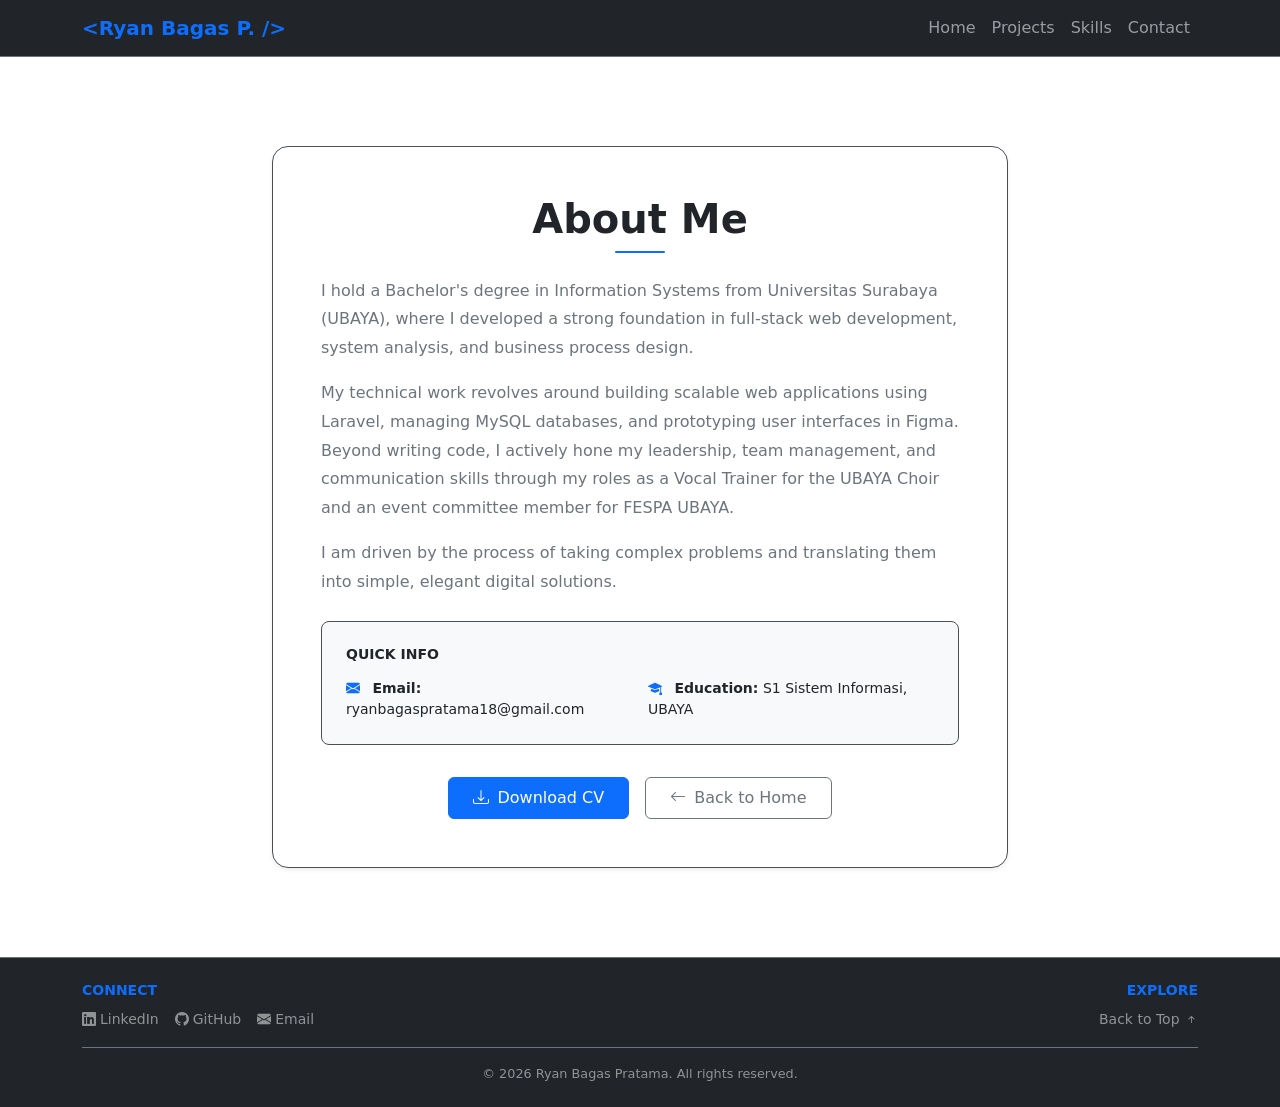
==== about.html @ ab8c00e1 "Update project detail layout and data" ====
<!doctype html>
<html lang="id" data-bs-theme="dark">
  <head>
    <meta charset="UTF-8" />
    <meta name="viewport" content="width=device-width, initial-scale=1.0" />
    <title>About Me - Portofolio Developer</title>

    <!-- Bootstrap 5.3 CSS CDN -->
    <link
      href="https://cdn.jsdelivr.net/npm/bootstrap@5.3.3/dist/css/bootstrap.min.css"
      rel="stylesheet"
    />
    <!-- Bootstrap Icons -->
    <link
      rel="stylesheet"
      href="https://cdn.jsdelivr.net/npm/bootstrap-icons@1.11.3/font/bootstrap-icons.min.css"
    />

    <style>
      .hero-section {
        min-height: 80vh;
        display: flex;
        align-items: center;
      }

      .project-card {
        transition:
          transform 0.2s ease,
          box-shadow 0.2s ease;
      }

      .project-card:hover {
        transform: translateY(-5px);
      }

      .style-paragraph {
        line-height: 1.8;
      }
    </style>
  </head>

  <body>
    <!-- Navbar -->
    <nav
      class="navbar navbar-expand-lg navbar-dark bg-dark sticky-top border-bottom border-secondary"
    >
      <div class="container">
        <a class="navbar-brand fw-bold text-primary" href="index.html"
          >&lt;Ryan Bagas P. /&gt;</a
        >
        <button
          class="navbar-toggler"
          type="button"
          data-bs-toggle="collapse"
          data-bs-target="#navbarNav"
        >
          <span class="navbar-toggler-icon"></span>
        </button>
        <div class="collapse navbar-collapse" id="navbarNav">
          <ul class="navbar-nav ms-auto">
            <li class="nav-item">
              <a class="nav-link" href="index.html#hero">Home</a>
            </li>
            <li class="nav-item">
              <a class="nav-link" href="index.html#projects">Projects</a>
            </li>
            <li class="nav-item">
              <a class="nav-link" href="index.html#skills">Skills</a>
            </li>
            <li class="nav-item">
              <a class="nav-link" href="index.html#contact">Contact</a>
            </li>
          </ul>
        </div>
      </div>
    </nav>

    <!-- Main Content -->
    <main>
      <!-- About Me Section -->
      <div class="bg-white py-5 min-vh-100 d-flex align-items-center">
        <div class="container py-4">
          <div class="row justify-content-center">
            <!-- Kotak Konten Utama di Tengah (Centered Card) -->
            <div class="col-lg-9 col-xl-8">
              <div
                class="card border border-light-subtle shadow-sm p-4 p-md-5 rounded-4 bg-white"
              >
                <!-- Judul & Underline Aksen Tipis -->
                <div class="text-center mb-4">
                  <h1 class="fw-bold text-dark mb-2">About Me</h1>
                  <div
                    class="bg-primary mx-auto rounded"
                    style="width: 50px; height: 2px"
                  ></div>
                </div>

                <!-- Deskripsi / Narasi Utama -->
                <div class="text-secondary mb-4 style-paragraph">
                  <p class="mb-3">
                    I hold a Bachelor's degree in Information Systems from
                    Universitas Surabaya (UBAYA), where I developed a strong
                    foundation in full-stack web development, system analysis,
                    and business process design.
                  </p>
                  <p class="mb-3">
                    My technical work revolves around building scalable web
                    applications using Laravel, managing MySQL databases, and
                    prototyping user interfaces in Figma. Beyond writing code,
                    I actively hone my leadership, team management, and
                    communication skills through my roles as a Vocal Trainer for
                    the UBAYA Choir and an event committee member for FESPA
                    UBAYA.
                  </p>
                  <p class="mb-0">
                    I am driven by the process of taking complex problems and
                    translating them into simple, elegant digital solutions.
                  </p>
                </div>

                <!-- Inner Card / Kotak Informasi Kontak & Edukasi -->
                <div class="bg-light p-3 p-md-4 rounded-3 border mb-4">
                  <h6
                    class="fw-bold text-dark mb-3 text-uppercase tracking-wider small"
                  >
                    Quick Info
                  </h6>
                  <div class="row g-3">
                    <div class="col-sm-6 text-dark small">
                      <i class="bi bi-envelope-fill text-primary me-2"></i>
                      <strong>Email:</strong>
                      ryanbagaspratama18@gmail.com
                    </div>
                    <div class="col-sm-6 text-dark small">
                      <i class="bi bi-mortarboard-fill text-primary me-2"></i>
                      <strong>Education:</strong> S1 Sistem Informasi, UBAYA
                    </div>
                  </div>
                </div>

                <!-- Tombol Aksi di Tengah -->
                <div class="d-flex justify-content-center gap-3 pt-2">
                  <a
                    href="assets/resume.pdf"
                    class="btn btn-primary px-4 py-2"
                    download="CV_Ryan_Bagas_Pratama.pdf"
                  >
                    <i class="bi bi-download me-2"></i>Download CV
                  </a>
                  <a href="index.html" class="btn btn-outline-secondary px-4 py-2">
                    <i class="bi bi-arrow-left me-2"></i>Back to Home
                  </a>
                </div>
              </div>
            </div>
          </div>
        </div>
      </div>
    </main>

    <!-- Footer -->
    <footer
      id="contact"
      class="py-4 bg-dark border-top border-secondary text-white"
    >
      <div class="container">
        <div class="row g-3 justify-content-between align-items-center">
          <!-- Kolom 1: Connect -->
          <div class="col-md-7 text-center text-md-start">
            <h6
              class="fw-bold text-uppercase tracking-wider text-primary mb-2 small"
            >
              Connect
            </h6>
            <ul
              class="list-unstyled d-flex flex-wrap justify-content-center justify-content-md-start gap-3 mb-0"
            >
              <li>
                <a
                  href="https://linkedin.com/in/ryan-bagas-pratama"
                  target="_blank"
                  class="text-white-50 text-decoration-none hover-white d-inline-flex align-items-center small"
                >
                  <i class="bi bi-linkedin me-1"></i>
                  LinkedIn
                </a>
              </li>
              <li>
                <a
                  href="https://github.com/ryanbagas18"
                  target="_blank"
                  class="text-white-50 text-decoration-none hover-white d-inline-flex align-items-center small"
                >
                  <i class="bi bi-github me-1"></i>
                  GitHub
                </a>
              </li>
              <li>
                <a
                  href="https://mail.google.com/mail/?view=cm&fs=1&to=ryanbagaspratama18@gmail.com"
                  target="_blank"
                  class="text-white-50 text-decoration-none hover-white d-inline-flex align-items-center small"
                >
                  <i class="bi bi-envelope-fill me-1"></i>
                  Email
                </a>
              </li>
            </ul>
          </div>

          <!-- Kolom 2: Explore -->
          <div class="col-md-4 text-center text-md-end">
            <h6
              class="fw-bold text-uppercase tracking-wider text-primary mb-2 small"
            >
              Explore
            </h6>
            <ul class="list-unstyled d-flex flex-column gap-1 mb-0">
              <li>
                <a
                  href="index.html#hero"
                  class="text-white-50 text-decoration-none hover-white small"
                >
                  Back to Top <i class="bi bi-arrow-up-short"></i>
                </a>
              </li>
            </ul>
          </div>
        </div>

        <!-- Copyright Line -->
        <div
          class="border-top border-secondary mt-3 pt-3 text-center text-white-50 small"
          style="font-size: 0.8rem"
        >
          &copy; 2026 Ryan Bagas Pratama. All rights reserved.
        </div>
      </div>
    </footer>

    <script src="https://cdn.jsdelivr.net/npm/bootstrap@5.3.3/dist/js/bootstrap.bundle.min.js"></script>
  </body>
</html>
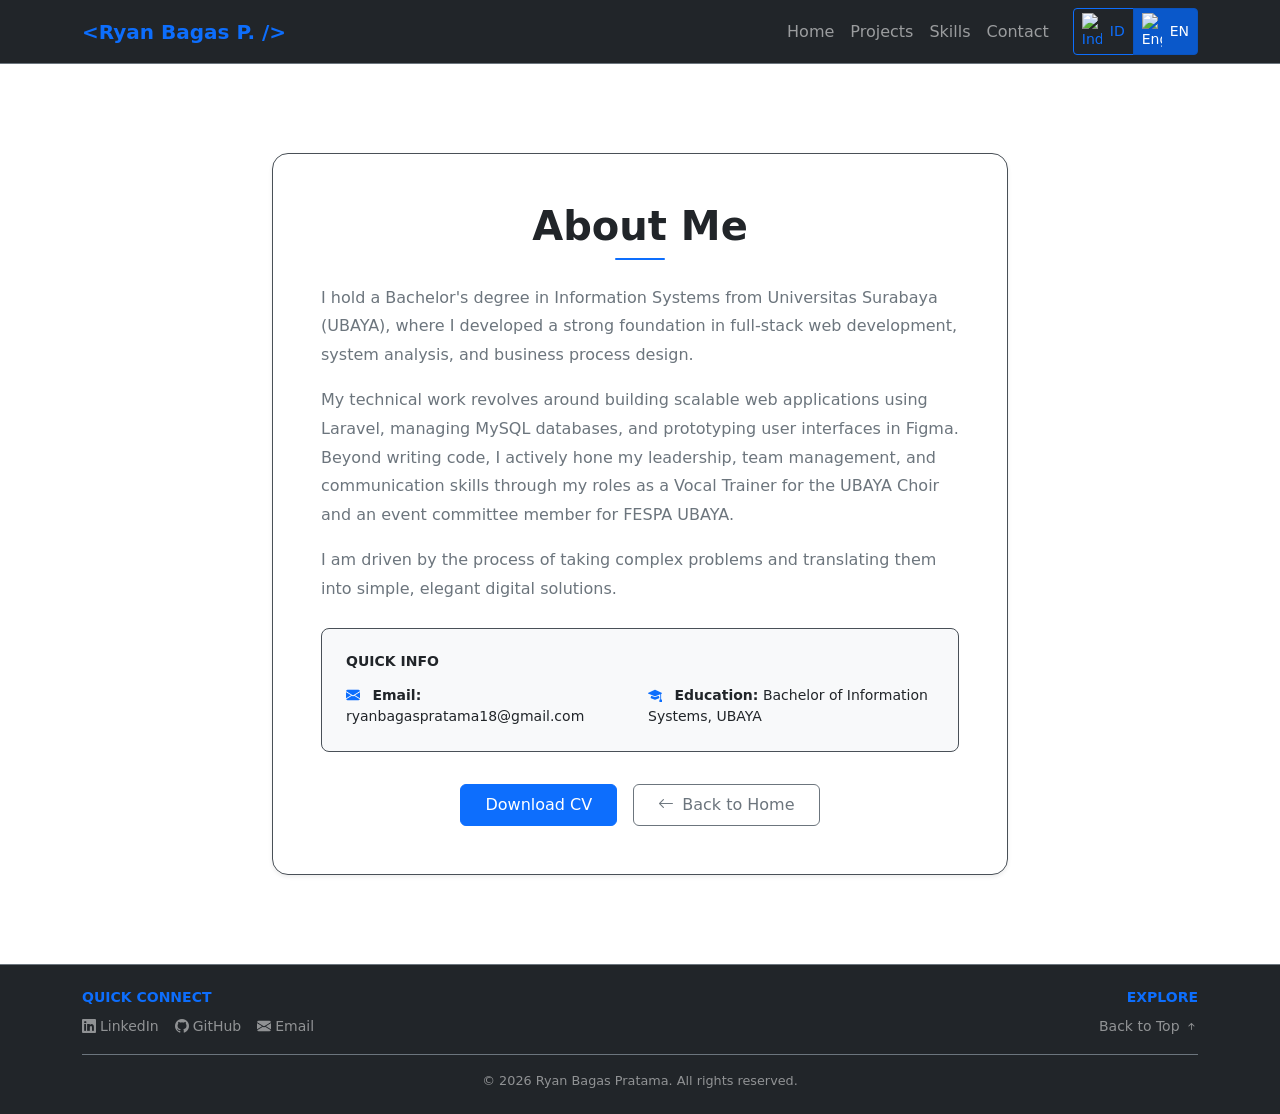
==== commit e22f2f40: "backup 27/10" ====
--- a/about.html
+++ b/about.html
@@ -57,18 +57,28 @@
           <span class="navbar-toggler-icon"></span>
         </button>
         <div class="collapse navbar-collapse" id="navbarNav">
-          <ul class="navbar-nav ms-auto">
-            <li class="nav-item">
-              <a class="nav-link" href="index.html#hero">Home</a>
-            </li>
-            <li class="nav-item">
-              <a class="nav-link" href="index.html#projects">Projects</a>
-            </li>
-            <li class="nav-item">
-              <a class="nav-link" href="index.html#skills">Skills</a>
-            </li>
-            <li class="nav-item">
-              <a class="nav-link" href="index.html#contact">Contact</a>
+          <ul class="navbar-nav ms-auto align-items-center">
+            <li class="nav-item">
+              <a class="nav-link" href="index.html#hero" data-i18n="nav-home">Home</a>
+            </li>
+            <li class="nav-item">
+              <a class="nav-link" href="index.html#projects" data-i18n="nav-projects">Projects</a>
+            </li>
+            <li class="nav-item">
+              <a class="nav-link" href="index.html#skills" data-i18n="nav-skills">Skills</a>
+            </li>
+            <li class="nav-item">
+              <a class="nav-link" href="index.html#contact" data-i18n="nav-contact">Contact</a>
+            </li>
+            <li class="nav-item ms-lg-3 mt-3 mt-lg-0">
+              <div class="btn-group btn-group-sm" role="group" aria-label="Language Switcher">
+                <button type="button" class="btn btn-outline-primary lang-switcher d-flex align-items-center gap-2" data-lang="id">
+                  <img src="https://flagcdn.com/w20/id.png" srcset="https://flagcdn.com/w40/id.png 2x" width="20" alt="Indonesia" style="pointer-events: none;"> ID
+                </button>
+                <button type="button" class="btn btn-outline-primary lang-switcher d-flex align-items-center gap-2" data-lang="en">
+                  <img src="https://flagcdn.com/w20/gb.png" srcset="https://flagcdn.com/w40/gb.png 2x" width="20" alt="English" style="pointer-events: none;"> EN
+                </button>
+              </div>
             </li>
           </ul>
         </div>
@@ -88,7 +98,7 @@
               >
                 <!-- Judul & Underline Aksen Tipis -->
                 <div class="text-center mb-4">
-                  <h1 class="fw-bold text-dark mb-2">About Me</h1>
+                  <h1 class="fw-bold text-dark mb-2" data-i18n="about-title">About Me</h1>
                   <div
                     class="bg-primary mx-auto rounded"
                     style="width: 50px; height: 2px"
@@ -97,13 +107,13 @@
 
                 <!-- Deskripsi / Narasi Utama -->
                 <div class="text-secondary mb-4 style-paragraph">
-                  <p class="mb-3">
+                  <p class="mb-3" data-i18n="about-p1">
                     I hold a Bachelor's degree in Information Systems from
                     Universitas Surabaya (UBAYA), where I developed a strong
                     foundation in full-stack web development, system analysis,
                     and business process design.
                   </p>
-                  <p class="mb-3">
+                  <p class="mb-3" data-i18n="about-p2">
                     My technical work revolves around building scalable web
                     applications using Laravel, managing MySQL databases, and
                     prototyping user interfaces in Figma. Beyond writing code,
@@ -112,7 +122,7 @@
                     the UBAYA Choir and an event committee member for FESPA
                     UBAYA.
                   </p>
-                  <p class="mb-0">
+                  <p class="mb-0" data-i18n="about-p3">
                     I am driven by the process of taking complex problems and
                     translating them into simple, elegant digital solutions.
                   </p>
@@ -122,6 +132,7 @@
                 <div class="bg-light p-3 p-md-4 rounded-3 border mb-4">
                   <h6
                     class="fw-bold text-dark mb-3 text-uppercase tracking-wider small"
+                    data-i18n="about-quick-info"
                   >
                     Quick Info
                   </h6>
@@ -133,7 +144,7 @@
                     </div>
                     <div class="col-sm-6 text-dark small">
                       <i class="bi bi-mortarboard-fill text-primary me-2"></i>
-                      <strong>Education:</strong> S1 Sistem Informasi, UBAYA
+                      <strong data-i18n="about-education-label">Education:</strong> <span data-i18n="about-education-value">S1 Sistem Informasi, UBAYA</span>
                     </div>
                   </div>
                 </div>
@@ -144,11 +155,12 @@
                     href="assets/resume.pdf"
                     class="btn btn-primary px-4 py-2"
                     download="CV_Ryan_Bagas_Pratama.pdf"
+                    data-i18n="btn-download-cv"
                   >
                     <i class="bi bi-download me-2"></i>Download CV
                   </a>
                   <a href="index.html" class="btn btn-outline-secondary px-4 py-2">
-                    <i class="bi bi-arrow-left me-2"></i>Back to Home
+                    <i class="bi bi-arrow-left me-2"></i><span data-i18n="btn-back-home">Back to Home</span>
                   </a>
                 </div>
               </div>
@@ -169,6 +181,7 @@
           <div class="col-md-7 text-center text-md-start">
             <h6
               class="fw-bold text-uppercase tracking-wider text-primary mb-2 small"
+              data-i18n="footer-connect"
             >
               Connect
             </h6>
@@ -212,6 +225,7 @@
           <div class="col-md-4 text-center text-md-end">
             <h6
               class="fw-bold text-uppercase tracking-wider text-primary mb-2 small"
+              data-i18n="footer-explore"
             >
               Explore
             </h6>
@@ -221,7 +235,7 @@
                   href="index.html#hero"
                   class="text-white-50 text-decoration-none hover-white small"
                 >
-                  Back to Top <i class="bi bi-arrow-up-short"></i>
+                  <span data-i18n="footer-top">Back to Top</span> <i class="bi bi-arrow-up-short"></i>
                 </a>
               </li>
             </ul>
@@ -238,6 +252,10 @@
       </div>
     </footer>
 
+    <!-- Main JS (i18n) -->
+    <script src="assets/js/main.js"></script>
+
     <script src="https://cdn.jsdelivr.net/npm/bootstrap@5.3.3/dist/js/bootstrap.bundle.min.js"></script>
+
   </body>
 </html>
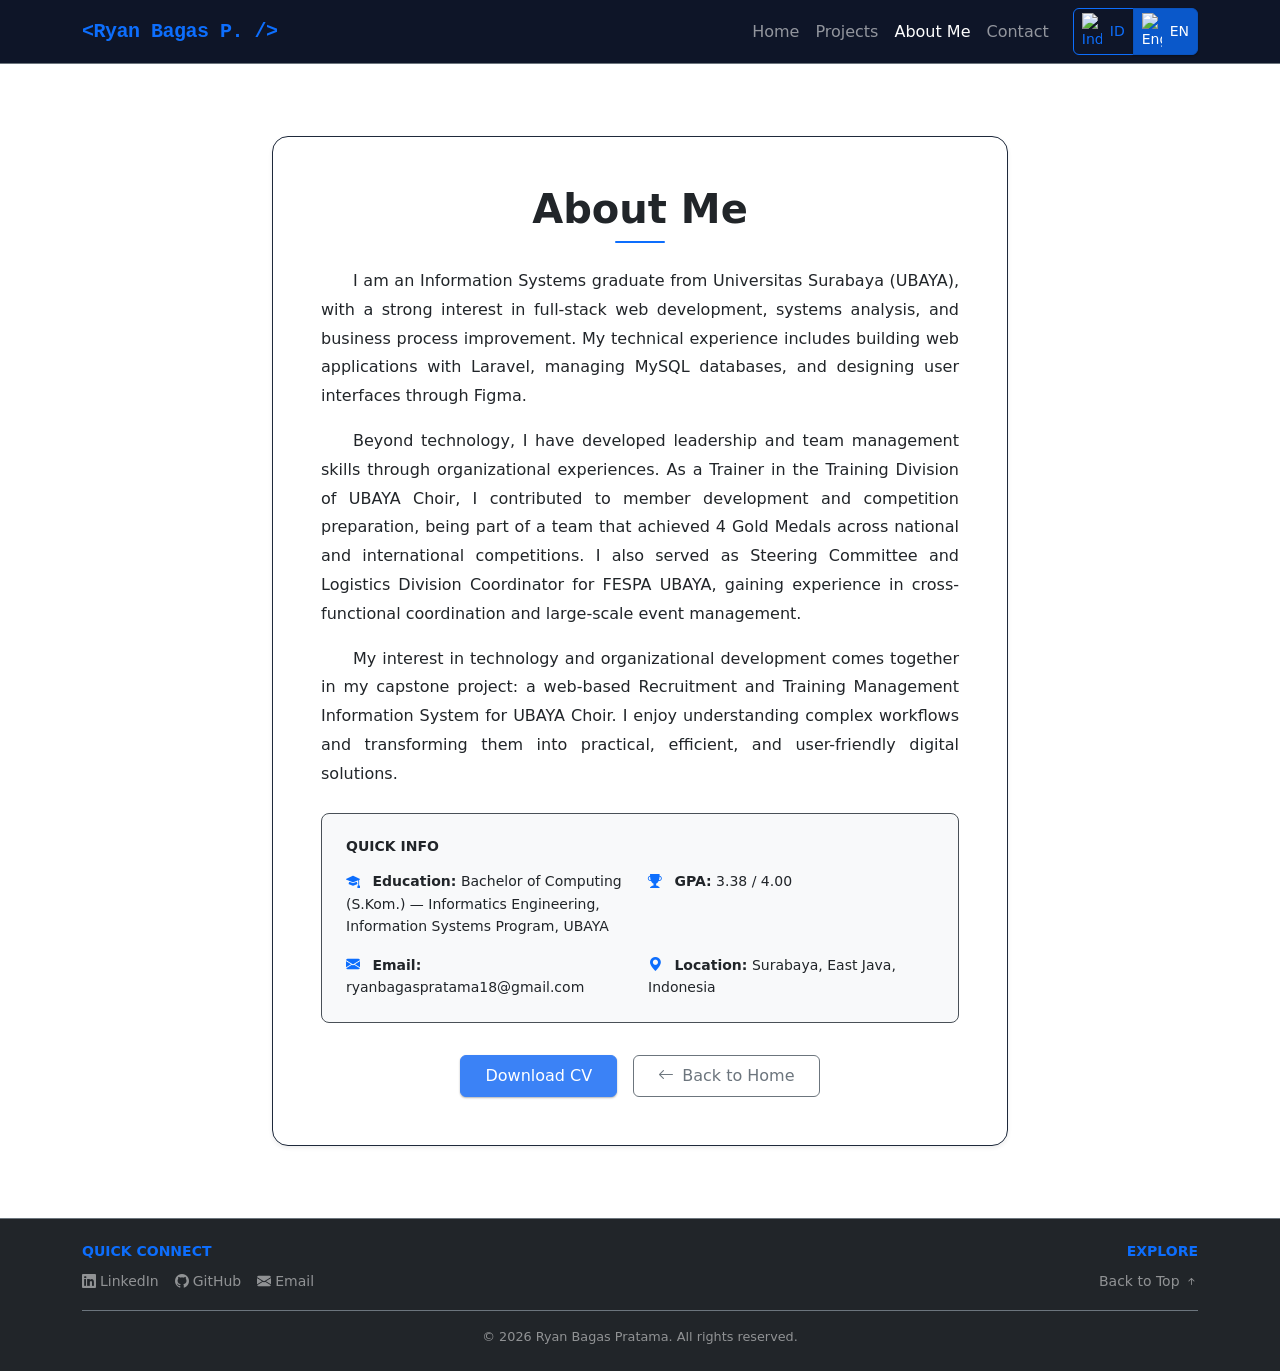
==== commit eeac563c: "complete UI redesign for portfolio" ====
--- a/about.html
+++ b/about.html
@@ -15,6 +15,8 @@
       rel="stylesheet"
       href="https://cdn.jsdelivr.net/npm/bootstrap-icons@1.11.3/font/bootstrap-icons.min.css"
     />
+    <!-- Custom Design System -->
+    <link rel="stylesheet" href="style.css" />
 
     <style>
       .hero-section {
@@ -35,6 +37,11 @@
 
       .style-paragraph {
         line-height: 1.8;
+      }
+
+      .style-paragraph p {
+        text-align: justify;
+        text-indent: 2em;
       }
     </style>
   </head>
@@ -59,24 +66,67 @@
         <div class="collapse navbar-collapse" id="navbarNav">
           <ul class="navbar-nav ms-auto align-items-center">
             <li class="nav-item">
-              <a class="nav-link" href="index.html#hero" data-i18n="nav-home">Home</a>
+              <a class="nav-link" href="index.html#hero" data-i18n="nav-home"
+                >Home</a
+              >
             </li>
             <li class="nav-item">
-              <a class="nav-link" href="index.html#projects" data-i18n="nav-projects">Projects</a>
+              <a
+                class="nav-link"
+                href="index.html#projects"
+                data-i18n="nav-projects"
+                >Projects</a
+              >
             </li>
             <li class="nav-item">
-              <a class="nav-link" href="index.html#skills" data-i18n="nav-skills">Skills</a>
+              <a
+                class="nav-link active"
+                href="about.html"
+                data-i18n="nav-about"
+                >About Me</a
+              >
             </li>
             <li class="nav-item">
-              <a class="nav-link" href="index.html#contact" data-i18n="nav-contact">Contact</a>
+              <a
+                class="nav-link"
+                href="index.html#contact"
+                data-i18n="nav-contact"
+                >Contact</a
+              >
             </li>
             <li class="nav-item ms-lg-3 mt-3 mt-lg-0">
-              <div class="btn-group btn-group-sm" role="group" aria-label="Language Switcher">
-                <button type="button" class="btn btn-outline-primary lang-switcher d-flex align-items-center gap-2" data-lang="id">
-                  <img src="https://flagcdn.com/w20/id.png" srcset="https://flagcdn.com/w40/id.png 2x" width="20" alt="Indonesia" style="pointer-events: none;"> ID
+              <div
+                class="btn-group btn-group-sm"
+                role="group"
+                aria-label="Language Switcher"
+              >
+                <button
+                  type="button"
+                  class="btn btn-outline-primary lang-switcher d-flex align-items-center gap-2"
+                  data-lang="id"
+                >
+                  <img
+                    src="https://flagcdn.com/w20/id.png"
+                    srcset="https://flagcdn.com/w40/id.png 2x"
+                    width="20"
+                    alt="Indonesia"
+                    style="pointer-events: none"
+                  />
+                  ID
                 </button>
-                <button type="button" class="btn btn-outline-primary lang-switcher d-flex align-items-center gap-2" data-lang="en">
-                  <img src="https://flagcdn.com/w20/gb.png" srcset="https://flagcdn.com/w40/gb.png 2x" width="20" alt="English" style="pointer-events: none;"> EN
+                <button
+                  type="button"
+                  class="btn btn-outline-primary lang-switcher d-flex align-items-center gap-2"
+                  data-lang="en"
+                >
+                  <img
+                    src="https://flagcdn.com/w20/gb.png"
+                    srcset="https://flagcdn.com/w40/gb.png 2x"
+                    width="20"
+                    alt="English"
+                    style="pointer-events: none"
+                  />
+                  EN
                 </button>
               </div>
             </li>
@@ -98,7 +148,9 @@
               >
                 <!-- Judul & Underline Aksen Tipis -->
                 <div class="text-center mb-4">
-                  <h1 class="fw-bold text-dark mb-2" data-i18n="about-title">About Me</h1>
+                  <h1 class="fw-bold text-dark mb-2" data-i18n="about-title">
+                    About Me
+                  </h1>
                   <div
                     class="bg-primary mx-auto rounded"
                     style="width: 50px; height: 2px"
@@ -106,25 +158,34 @@
                 </div>
 
                 <!-- Deskripsi / Narasi Utama -->
-                <div class="text-secondary mb-4 style-paragraph">
+                <div class="text-dark mb-4 style-paragraph">
                   <p class="mb-3" data-i18n="about-p1">
-                    I hold a Bachelor's degree in Information Systems from
-                    Universitas Surabaya (UBAYA), where I developed a strong
-                    foundation in full-stack web development, system analysis,
-                    and business process design.
+                    I hold a Bachelor's degree in Computing (S.Kom) in
+                    Information Systems from Universitas Surabaya (UBAYA), where
+                    I developed a strong foundation in full-stack web
+                    development, systems analysis, and business process design.
+                    My technical work revolves around building scalable web
+                    applications using Laravel, managing MySQL databases, and
+                    prototyping user interfaces in Figma.
                   </p>
                   <p class="mb-3" data-i18n="about-p2">
-                    My technical work revolves around building scalable web
-                    applications using Laravel, managing MySQL databases, and
-                    prototyping user interfaces in Figma. Beyond writing code,
-                    I actively hone my leadership, team management, and
-                    communication skills through my roles as a Vocal Trainer for
-                    the UBAYA Choir and an event committee member for FESPA
-                    UBAYA.
+                    Beyond writing code, I actively hone my leadership, team
+                    management, and operational troubleshooting skills. As a
+                    Vocal Trainer for UBAYA Choir, I directed talent development
+                    and technical preparations that led the team to secure 4
+                    Gold Medals in national and international competitions.
+                    Additionally, my role as Steering Committee and Head of
+                    Logistics for FESPA UBAYA strengthened my cross-functional
+                    communication and risk mitigation skills in handling
+                    large-scale events.
                   </p>
                   <p class="mb-0" data-i18n="about-p3">
-                    I am driven by the process of taking complex problems and
-                    translating them into simple, elegant digital solutions.
+                    For my final capstone project, I translated these two
+                    domains into a practical digital solution by developing a
+                    web-based Recruitment and Training Management Information
+                    System to digitize membership workflows for UBAYA Choir. I
+                    am driven by taking complex organizational processes and
+                    turning them into simple, elegant digital solutions.
                   </p>
                 </div>
 
@@ -137,14 +198,36 @@
                     Quick Info
                   </h6>
                   <div class="row g-3">
+                    <!-- First Row: Education (left) and GPA (right) -->
+                    <div class="col-sm-6 text-dark small">
+                      <i class="bi bi-mortarboard-fill text-primary me-2"></i>
+                      <strong data-i18n="about-education-label"
+                        >Education:</strong
+                      >
+                      <span data-i18n="about-education-value"
+                        >Bachelor of Computing (S.Kom) in Informatics
+                        Engineering - Business Information Systems, UBAYA</span
+                      >
+                    </div>
+                    <div class="col-sm-6 text-dark small">
+                      <i class="bi bi-trophy-fill text-primary me-2"></i>
+                      <strong data-i18n="about-gpa-label">GPA:</strong>
+                      <span data-i18n="about-gpa-value">3.38 / 4.00</span>
+                    </div>
+                    <!-- Second Row: Email (left) and Location (right) -->
                     <div class="col-sm-6 text-dark small">
                       <i class="bi bi-envelope-fill text-primary me-2"></i>
-                      <strong>Email:</strong>
+                      <strong data-i18n="about-email-label">Email:</strong>
                       ryanbagaspratama18@gmail.com
                     </div>
                     <div class="col-sm-6 text-dark small">
-                      <i class="bi bi-mortarboard-fill text-primary me-2"></i>
-                      <strong data-i18n="about-education-label">Education:</strong> <span data-i18n="about-education-value">S1 Sistem Informasi, UBAYA</span>
+                      <i class="bi bi-geo-alt-fill text-primary me-2"></i>
+                      <strong data-i18n="about-location-label"
+                        >Location:</strong
+                      >
+                      <span data-i18n="about-location-value"
+                        >Surabaya, East Java, Indonesia</span
+                      >
                     </div>
                   </div>
                 </div>
@@ -159,8 +242,12 @@
                   >
                     <i class="bi bi-download me-2"></i>Download CV
                   </a>
-                  <a href="index.html" class="btn btn-outline-secondary px-4 py-2">
-                    <i class="bi bi-arrow-left me-2"></i><span data-i18n="btn-back-home">Back to Home</span>
+                  <a
+                    href="index.html"
+                    class="btn btn-outline-secondary px-4 py-2"
+                  >
+                    <i class="bi bi-arrow-left me-2"></i
+                    ><span data-i18n="btn-back-home">Back to Home</span>
                   </a>
                 </div>
               </div>
@@ -235,7 +322,8 @@
                   href="index.html#hero"
                   class="text-white-50 text-decoration-none hover-white small"
                 >
-                  <span data-i18n="footer-top">Back to Top</span> <i class="bi bi-arrow-up-short"></i>
+                  <span data-i18n="footer-top">Back to Top</span>
+                  <i class="bi bi-arrow-up-short"></i>
                 </a>
               </li>
             </ul>
@@ -256,6 +344,5 @@
     <script src="assets/js/main.js"></script>
 
     <script src="https://cdn.jsdelivr.net/npm/bootstrap@5.3.3/dist/js/bootstrap.bundle.min.js"></script>
-
   </body>
 </html>
--- a/style.css
+++ b/style.css
@@ -0,0 +1,209 @@
+/* ================================================================= *
+ * Professional Portfolio Design System (Antislop Compliant)         *
+ * Dials: ENERGY 2 / RHYTHM 2 / MOTION 2                             *
+ * ================================================================= */
+
+:root {
+  --font-sans:
+    system-ui, -apple-system, "Segoe UI", Roboto, Helvetica, Arial, sans-serif;
+  --color-bg: #ffffff;
+  --color-surface: #f8fafc;
+  --color-surface-card: #ffffff;
+  --color-text-main: #0f172a;
+  --color-text-muted: #475569;
+  --color-border: #e2e8f0;
+  --color-primary: #2563eb;
+  --color-primary-hover: #1d4ed8;
+  --color-primary-subtle: #eff6ff;
+  --color-accent: #0ea5e9;
+  --shadow-sm: 0 1px 2px 0 rgb(15 23 42 / 0.05);
+  --shadow-md:
+    0 4px 6px -1px rgb(15 23 42 / 0.07), 0 2px 4px -2px rgb(15 23 42 / 0.07);
+  --shadow-lg:
+    0 10px 15px -3px rgb(15 23 42 / 0.08), 0 4px 6px -4px rgb(15 23 42 / 0.08);
+  --radius-sm: 6px;
+  --radius-md: 10px;
+  --radius-lg: 16px;
+  --transition: all 0.2s cubic-bezier(0.4, 0, 0.2, 1);
+}
+
+[data-bs-theme="dark"] {
+  --color-bg: #0b0f19;
+  --color-surface: #0f172a;
+  --color-surface-card: #131c2e;
+  --color-text-main: #f8fafc;
+  --color-text-muted: #94a3b8;
+  --color-border: #1e293b;
+  --color-primary: #3b82f6;
+  --color-primary-hover: #60a5fa;
+  --color-primary-subtle: rgba(59, 130, 246, 0.12);
+  --shadow-sm: 0 1px 2px 0 rgb(0 0 0 / 0.3);
+  --shadow-md: 0 4px 6px -1px rgb(0 0 0 / 0.4);
+  --shadow-lg: 0 10px 15px -3px rgb(0 0 0 / 0.5);
+}
+
+body {
+  font-family: var(--font-sans);
+  background-color: var(--color-bg);
+  color: var(--color-text-main);
+  line-height: 1.6;
+  -webkit-font-smoothing: antialiased;
+}
+
+/* Navbar Polish */
+.navbar {
+  backdrop-filter: blur(8px);
+  background-color: rgba(15, 23, 42, 0.95) !important;
+  border-bottom: 1px solid var(--color-border);
+}
+
+.navbar-brand {
+  font-family: monospace;
+  letter-spacing: -0.5px;
+}
+
+/* Hero Section Polish */
+.hero-section {
+  min-height: 85vh;
+  display: flex;
+  align-items: center;
+  background: linear-gradient(to bottom, var(--color-surface), var(--color-bg));
+  position: relative;
+  overflow: hidden;
+}
+
+/* Cards & Containers Polish */
+.card {
+  background-color: var(--color-surface-card);
+  border-color: var(--color-border) !important;
+  border-radius: var(--radius-lg);
+  box-shadow: var(--shadow-sm);
+  transition: var(--transition);
+}
+
+.card:hover {
+  transform: translateY(-4px);
+  box-shadow:
+    0 0 25px rgba(59, 130, 246, 0.35),
+    var(--shadow-lg) !important;
+  border: 1px solid var(--color-primary) !important;
+}
+
+.project-card {
+  border-radius: var(--radius-lg);
+  overflow: hidden;
+}
+
+.project-card:hover {
+  transform: translateY(-4px);
+  box-shadow: var(--shadow-lg);
+}
+
+/* Timeline Polish */
+.timeline .card {
+  border-left: 3px solid var(--color-primary);
+}
+
+/* Buttons & Badges */
+.btn-primary {
+  background-color: var(--color-primary);
+  border-color: var(--color-primary);
+  border-radius: var(--radius-sm);
+  font-weight: 500;
+  transition: var(--transition);
+  box-shadow: var(--shadow-sm);
+}
+
+.btn-primary:hover {
+  background-color: var(--color-primary-hover);
+  border-color: var(--color-primary-hover);
+  transform: translateY(-1px);
+}
+
+.btn-outline-secondary,
+.btn-outline-primary {
+  border-radius: var(--radius-sm);
+  transition: var(--transition);
+}
+
+.badge {
+  border-radius: var(--radius-sm);
+  font-weight: 500;
+  letter-spacing: 0.2px;
+}
+
+/* Profile Image Glow / Frame */
+.profile-img-wrap {
+  position: relative;
+  display: inline-block;
+}
+
+.profile-img-wrap::after {
+  content: "";
+  position: absolute;
+  inset: -6px;
+  background: linear-gradient(
+    135deg,
+    var(--color-primary),
+    var(--color-accent)
+  );
+  border-radius: 50%;
+  z-index: -1;
+  opacity: 0.3;
+  filter: blur(8px);
+}
+
+/* Quick Info & Section Headers */
+section {
+  padding: 5rem 0;
+}
+
+.section-title-accent {
+  width: 50px;
+  height: 3px;
+  background-color: var(--color-primary);
+  border-radius: 2px;
+}
+
+/* Scroll Reveal Animations */
+.reveal {
+  opacity: 0;
+  transform: translateY(20px);
+  transition:
+    opacity 0.6s ease-out,
+    transform 0.6s ease-out;
+}
+
+.reveal.active {
+  opacity: 1;
+  transform: translateY(0);
+}
+
+/* Back to Top Floating Button */
+#backToTopBtn {
+  position: fixed;
+  bottom: 30px;
+  right: 30px;
+  z-index: 1000;
+  display: none;
+  width: 44px;
+  height: 44px;
+  border-radius: 50%;
+  background-color: var(--color-primary);
+  color: white;
+  border: none;
+  box-shadow: var(--shadow-md);
+  align-items: center;
+  justify-content: center;
+  transition: var(--transition);
+}
+
+#backToTopBtn:hover {
+  background-color: var(--color-primary-hover);
+  transform: translateY(-2px);
+}
+
+/* Smooth Scrolling */
+html {
+  scroll-behavior: smooth;
+}
